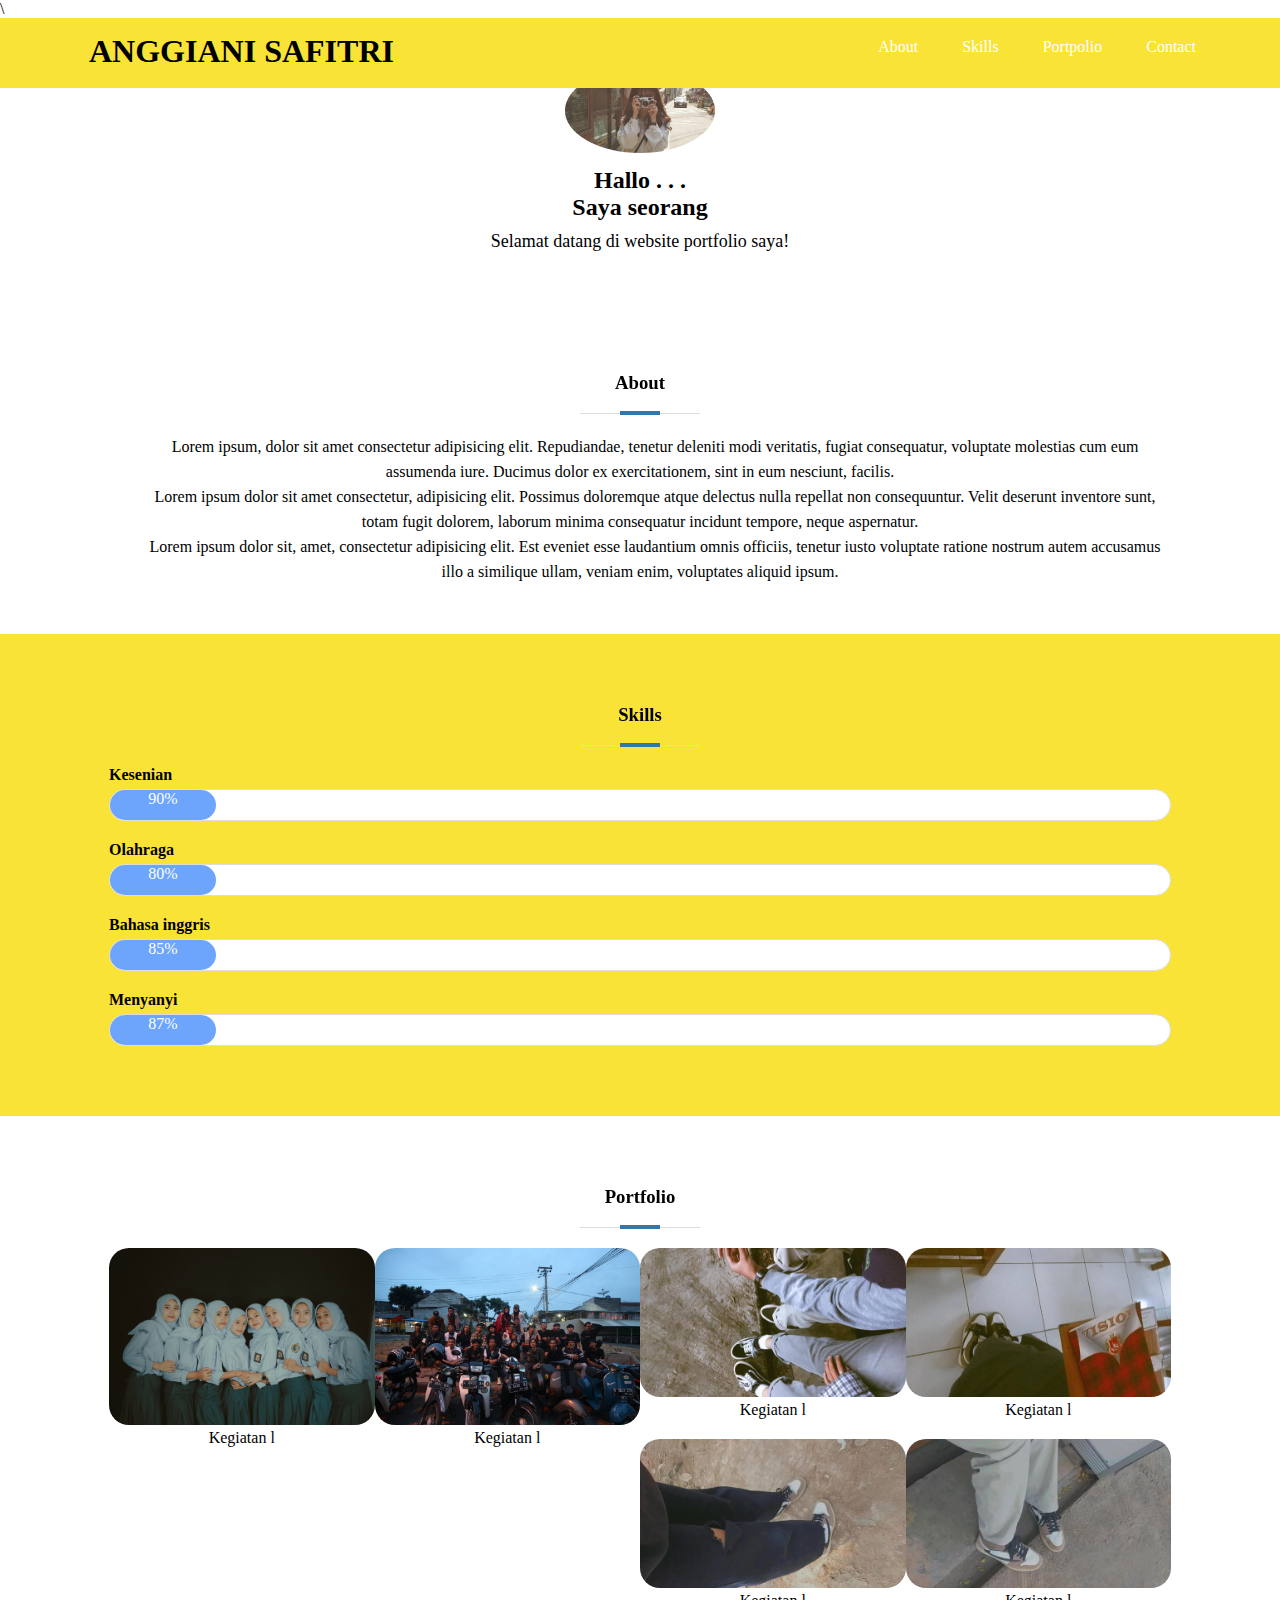
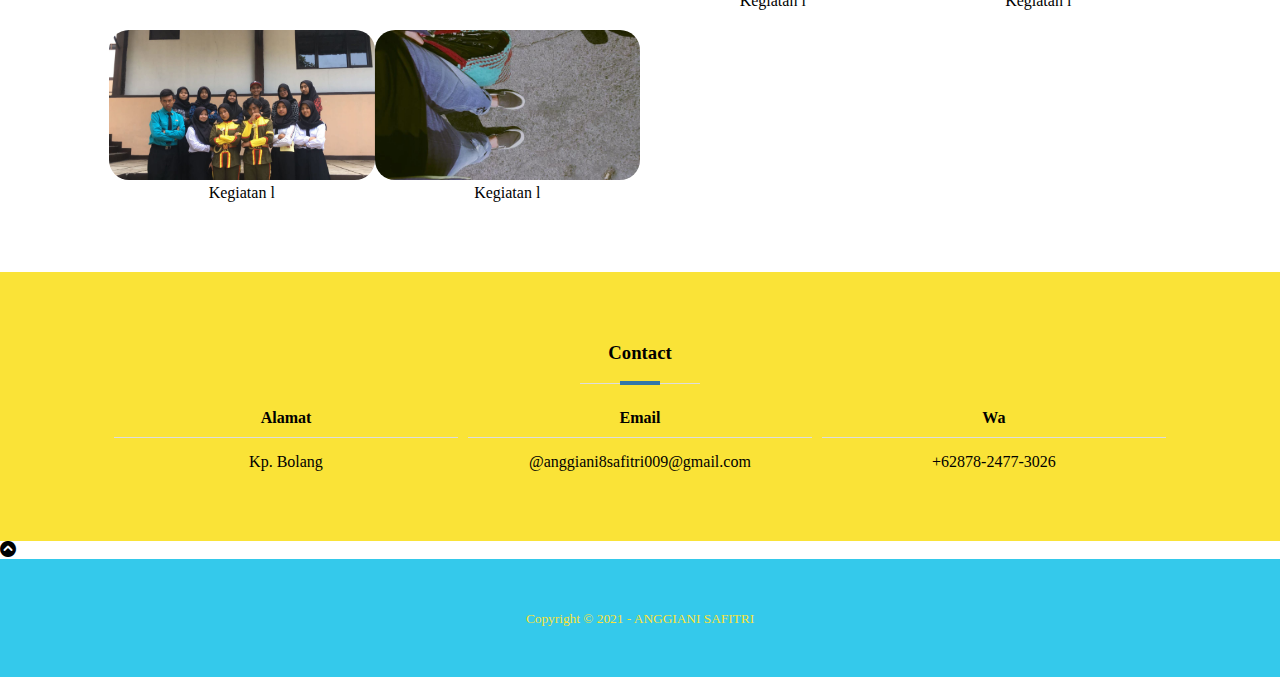
==== index.html @ d21472cc "Web portfolio" ====
<!DOCTYPE html>
<html lang="en">
<head>
	<meta charset="UTF-8">
	<meta name="viewport" content="width=	, initial-scale=1.0">
	<title>Portpolio | Anggiani</title>
	<link rel="stylesheet" href="css/style.css">
	<link href="https://fonts.googleapis.com/css2?family=Oswald:wght@200&display=swap" rel="stylesheet">
     <link rel="stylesheet" href="https://cdnjs.cloudflare.com/ajax/libs/font-awesome/6.0.0-beta2/css/all.min.css">
</head>
<body>
	<input type ="checkbox" id="bar">\
	<div class="sidebar"/div>
	  <ul>
	  	 <li><a href="#">About</a></li>
           <li><a href="#">Skills</a></li>
           <li><a href="#">Portpolio</a></li>
           <li><a href="#">Contact</a></li>
      </ul>    
	</div>
	<header>
		<div class="container">	
		<h1><a href="">Anggiani safitri</a></h1>
		<ul>	
           <li><a href="#about">About</a></li>
           <li><a href="#skills">Skills</a></li>
           <li><a href="#portfolio">Portpolio</a></li>
           <li><a href="#contact">Contact</a></li>
		</ul>
		<label for="bar" class="menu-sidebar"><i class="fas fa-bars"></i></label>
	</div>
	</header>	
	<section class="banner">
		<div class="container">
			<div class="b-center">
				<img src="img/gia2.jpeg" alt="">
				<h2>Hallo . . .<br>
				Saya seorang <span class="efek-ngetik"></span></h2>
				<P>Selamat datang di website portfolio saya!</P>	
		</div>
	</section>

	<!-- bagian about -->
	<section id="about">
		<div class="container">
			<h3>About</h3>
			<p>Lorem ipsum, dolor sit amet consectetur adipisicing elit. Repudiandae, tenetur deleniti modi veritatis, fugiat consequatur, voluptate molestias cum eum assumenda iure. Ducimus dolor ex exercitationem, sint in eum nesciunt, facilis.</p>
			<p>Lorem ipsum dolor sit amet consectetur, adipisicing elit. Possimus doloremque atque delectus nulla repellat non consequuntur. Velit deserunt inventore sunt, totam fugit dolorem, laborum minima consequatur incidunt tempore, neque aspernatur.</p>
			<p>Lorem ipsum dolor sit, amet, consectetur adipisicing elit. Est eveniet esse laudantium omnis officiis, tenetur iusto voluptate ratione nostrum autem accusamus illo a similique ullam, veniam enim, voluptates aliquid ipsum.</p>
		</div>
	</section>

	<!-- bagian skills -->
	<section id="skills">
		<div class="container">
			<h3>Skills</h3>
			<h4>Kesenian</h4>
			<div class="l-skills">
				<span class="nilai kes ">90%</span>
			</div>
			<h4>Olahraga</h4>
			<div class="l-skills">
				<span class="nilai ola">80%</span>
			</div>
			<h4>Bahasa inggris</h4>
			<div class="l-skills">
				<span class="nilai basdat ">85%</span>
			</div>
			<h4>Menyanyi</h4>
			<div class="l-skills">
				<span class="nilai tari">87%</span>
			</div>
		


		</div>
	</section>
	<!-- bagian portfolio-->
	<section id="portfolio">
		<div class="container">
			<h3>Portfolio</h3>
			<div class="col-4">
				<a href="">
					<img src="img/foto1.jpg" alt="">
					<span>Kegiatan l</span>
				</a>
			</div>
			<div class="col-4">
				<a href="">
					<img src="img/foto2.jpg" alt="">
					<span>Kegiatan l</span>
				</a>
			</div>
			<div class="col-4">
				<a href="">
					<img src="img/foto3.jpg" alt="">
					<span>Kegiatan l</span>
				</a>
			</div>	
			<div class="col-4">
				<a href="">
					<img src="img/foto4.jpg" alt="">
					<span>Kegiatan l</span>
				</a>
			</div>
			<div class="col-4">
				<a href="">
					<img src="img/foto5.jpg" alt="">
					<span>Kegiatan l</span>
				</a>
			</div>
			<div class="col-4">
				<a href="">
					<img src="img/foto6.jpg" alt="">
					<span>Kegiatan l</span>
				</a>
			</div>
			<div class="col-4">
				<a href="">
					<img src="img/foto7.jpg" alt="">
					<span>Kegiatan l</span>
				</a>
			</div>
			<div class="col-4">
				<a href="">
					<img src="img/foto8.jpg" alt="">
					<span>Kegiatan l</span>
				</a>
			</div>	


			</div>
		</div>
	</section>

	<!-- bagian contact -->
	<section id="contact">
		<div class="container">
			<h3>Contact</h3>
			<div class="col-3">
				<h4>Alamat</h4>
				<p>Kp. Bolang</p>
			</div>
			<div class="col-3">
				<h4>Email</h4>
				<p>@anggiani8safitri009@gmail.com</p>
			</div>
			<div class="col-3">
				<h4>Wa</h4>
				<p>+62878-2477-3026</p>
			</div>
		</div>
	</section>

	<a href="#" class="up-icon"><i class="fas fa-chevron-circle-up"></i></a>

	<!-- bagian footer -->
	<footer>
		<div class="container">
			<small>Copyright &copy; 2021 - ANGGIANI SAFITRI</small>
		</div>
	</footer>


	<script src="js/script.js"></script>
</body>
</html>
---- css/style.css ----
*{
	font-family: 'Patrick Hand', cursive;
	padding: 0;
	margin: 0;
	color : black;
}

/* bagian header*/
header{
	position: fixed;
	height:70px;
	width: 100%;
	background-color: #fae337;

}
header h1{
	display: inline-block;
	float: left;
	padding: 15px 25px;
	text-transform: uppercase;
} 
header h1 a:hover{
	color:#6da4fc;
}	
header h1 a{
	color: black;
	transition: .4s;
}
header ul a:hover{
	color :#6da4fc;
}
header ul a{
	color: white;
	transition: .4s;

}
header ul{
	float: right;
}

header ul li{
	display: inline-block;
	padding: 20px;
}
a{
	text-decoration: none;
}
.container {
	width: 90%;
	margin: 0 auto;
}
.container::after {
	content: '';
	display : block;
	clear: both;
}
.menu-sidebar {
	float: right;
	display : none;
	padding: 15px;
}
@media (max-width: 768px){
	.menu-sidebar{
		display: block;
	}
	header ul {
		display: none;
	}
	.col-4 {
		width:50%;
	}
	.col-3 {
		width: 100%;
	}
}

/* bagian sidebar */
.sidebar {
	position: fixed;
	top: 0;
	bottom: 0;
	left: -300px;
	width: 300px;
	background-color: rgba(180, 189, 204, .9);
	transition: .3s;
	z-index: 9999;

}
.sidebar ul li { 
    color :#fff;
}
.sidebar ul li {
	padding: 25px;
	transition: .1s;
	transition-property: background-color;
}
.sidebar ul li:hover{
	background-color: #0c0d0d;
}
#bar:checked ~ .sidebar {
	left: 0;
}
#bar {
	display: none;
}

/bagian banner/
.banner{
	background:  linear-gradient(to top, #fad637 0%, #ffff 110%);
	padding: 150px 0;
}
.banner img {
	width: 150px;
	border-radius: 50%;
	margin-bottom: 10px;
	box-shadow: 0 4px 10px 0 rgba(0,0,0,0,2), 0 6px 20px 0 rgba(0,0,0,0,20);
}
.b-center {
	text-align: center;
}
.banner h2,
.banner p,
.banner span{
	color :black;
}
.banner h2{
	margin-bottom: 10px;
}
.banner p{
	font-size: 18px;
}
section{
	padding: 50px;
}
section h3{
	padding-bottom: 20px;
	text-align: center;
	margin: 20px;
	position: relative;	
}
section h3::before{
	content: '';
	display: block;
	position: absolute;
	bottom: 0px;
	width :120px;
	height: 1px;
	background-color: #ddd;
	left: calc(50% - 60px);
}
section h3::after{	
content: '';
	display: block;
	position: absolute;
	bottom: -1px;
	width :40px;
	height: 4px;
	background-color: #3277a8;
	left: calc(50% - 20px);
}

/* bagian about */
	#about p{
		text-align: center;
		text-indent: 30px;
		line-height: 25px;
		margin-bottom: 15;

	}
/* bagian skills */
#skills {
	background-color:#fae337;
}
#skills .l-skills{
	height: 30px;
	background-color: #fff;
	border: 1px solid #ddd;
	margin: 5px 0 20px 0;
	box-shadow: 0 4px 10px 0 rgba(0,0,0,0,2), 0 6px 20px 0 rgba(0,0,0,0,20);
}
.l-skills{
	border-radius: 40px;
}
.l-skills .nilai{
	height: 30px;
	background-color: #6da4fc;
	display: inline-block;
	color:  #fff;
	text-align: center;
	width: 10%;
	transition: width 2s;
	border-radius:  40px;

}

.kes:hover {
	width: 90%;
}
.ola:hover {
	width: 80%;
}
.basdat:hover {
	width: 85%;
}
.tari:hover {
	width: 87%;
}

/* bagian portfolio */
.col-4{
	width: 25%;
	box-sizing: border-box;
	padding-bottom: 5px;
	float: left;
	text-align : center;
	margin-bottom: 15px;
}
.col-4 img{
	width: 100%;
	border-radius: 20px;
	box-shadow: 0 4px 10px 0 rgba(0,0,0,0,2), 0 6px 20px 0 rgba(0,0,0,0,20);
}
.col-4 a:hover img{
	transform: scale(1.2);
	transition: 1s;
}


/* bagian contact */
#contact {
	background-color: #fae337;
	color: white;
}

.col-3 {
	width: 33.33%;
	box-sizing: border-box;
	padding:5px;
	float: left;
	text-align:center;
	margin-bottom: 15px
}


.col-3 h4 {
	padding-bottom: 10px;
	border-bottom: 1px solid #ddd;
	margin-bottom: 15px;
}

/* bagian footer */
footer {
	background-color: #34c9eb;
	padding: 50px;
    text-align: center;
}
footer small{
	color :#fae337; 
}

html {
	scroll-behavior: smooth;
	background-color: ;
}
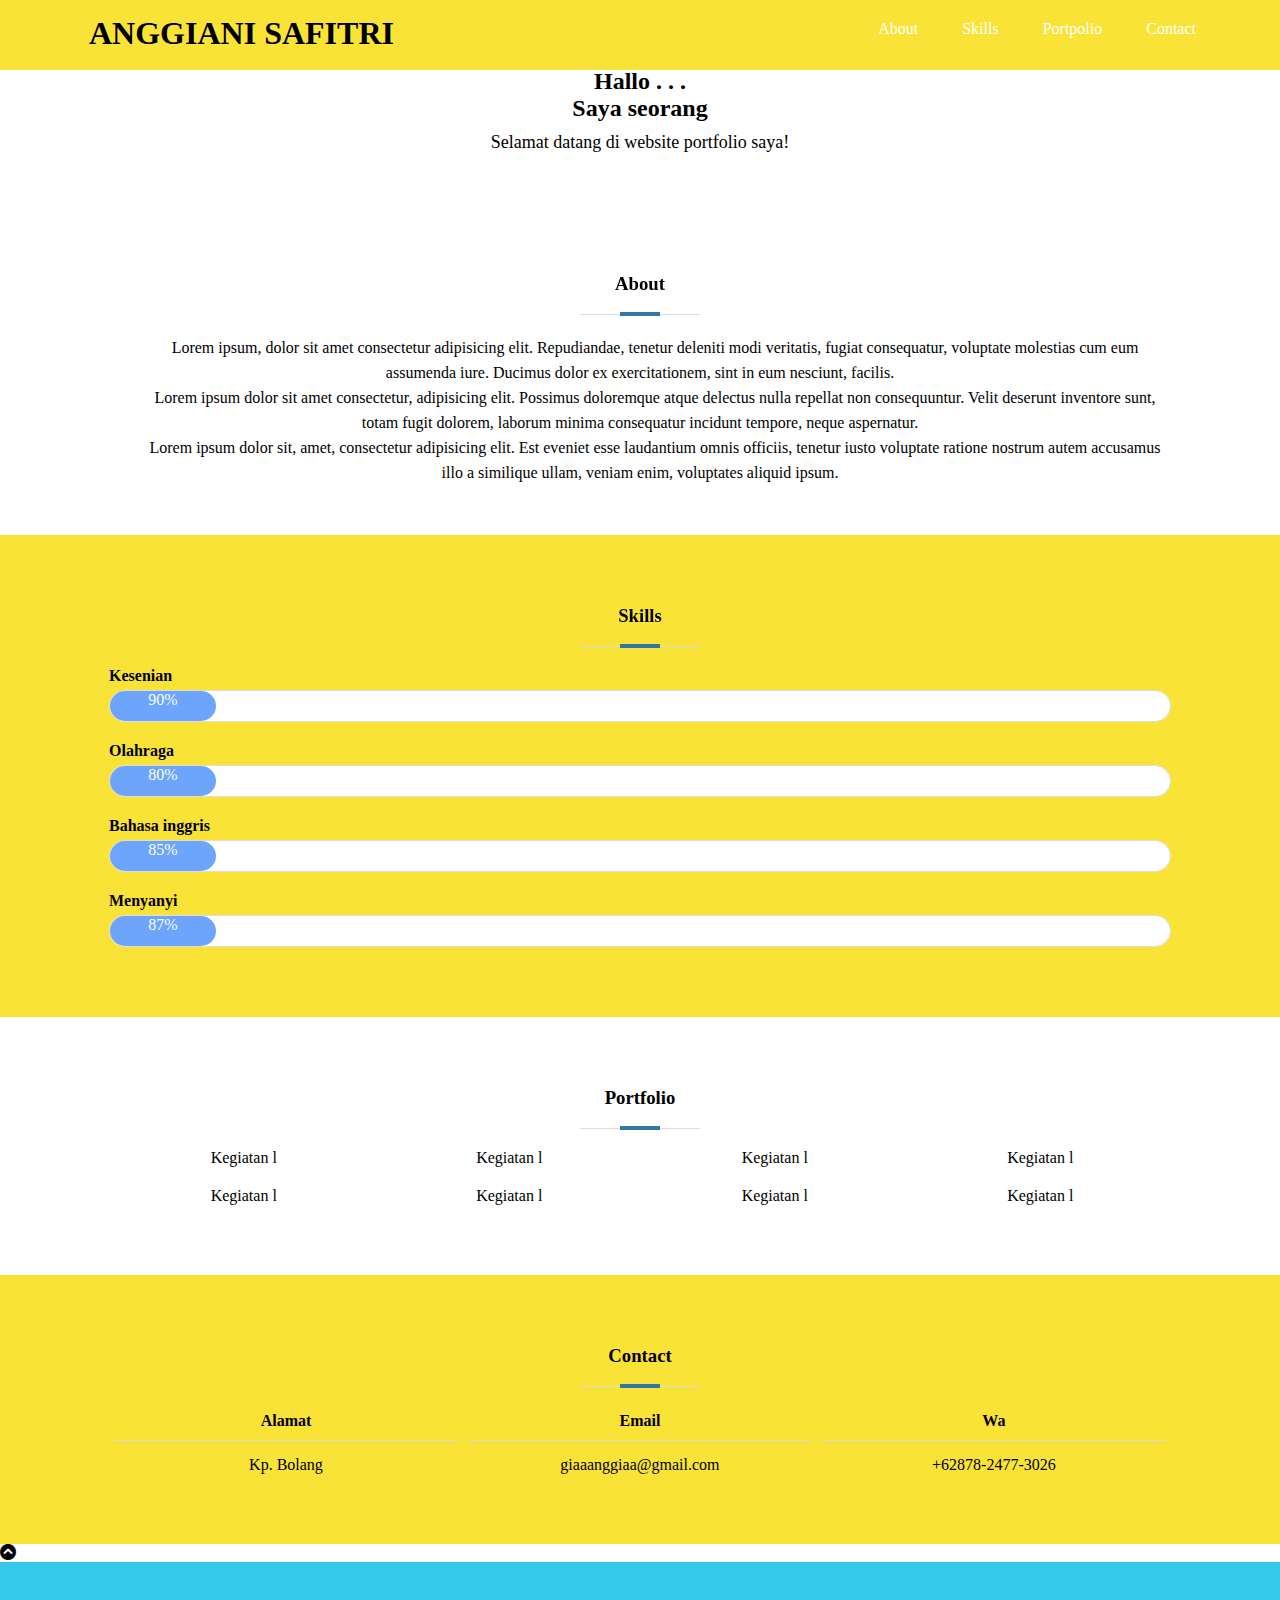
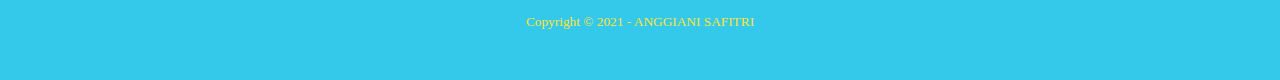
==== commit c4d03720: "Update index.html" ====
--- a/index.html
+++ b/index.html
@@ -9,7 +9,7 @@
      <link rel="stylesheet" href="https://cdnjs.cloudflare.com/ajax/libs/font-awesome/6.0.0-beta2/css/all.min.css">
 </head>
 <body>
-	<input type ="checkbox" id="bar">\
+	<input type ="checkbox" id="bar">
 	<div class="sidebar"/div>
 	  <ul>
 	  	 <li><a href="#">About</a></li>
@@ -33,9 +33,9 @@
 	<section class="banner">
 		<div class="container">
 			<div class="b-center">
-				<img src="img/gia2.jpeg" alt="">
+				<img src="img/image_banner.jpg" alt="">
 				<h2>Hallo . . .<br>
-				Saya seorang <span class="efek-ngetik"></span></h2>
+				Saya seorang <span class='efek-ngetik'></span></h2>
 				<P>Selamat datang di website portfolio saya!</P>	
 		</div>
 	</section>
@@ -70,7 +70,7 @@
 			<div class="l-skills">
 				<span class="nilai tari">87%</span>
 			</div>
-		
+
 
 
 		</div>
@@ -81,49 +81,49 @@
 			<h3>Portfolio</h3>
 			<div class="col-4">
 				<a href="">
-					<img src="img/foto1.jpg" alt="">
+					<img src="img/g1.jpg" alt="">
 					<span>Kegiatan l</span>
 				</a>
 			</div>
 			<div class="col-4">
 				<a href="">
-					<img src="img/foto2.jpg" alt="">
+					<img src="img/g1.jpg" alt="">
 					<span>Kegiatan l</span>
 				</a>
 			</div>
 			<div class="col-4">
 				<a href="">
-					<img src="img/foto3.jpg" alt="">
+					<img src="img/g1.jpg" alt="">
 					<span>Kegiatan l</span>
 				</a>
 			</div>	
 			<div class="col-4">
 				<a href="">
-					<img src="img/foto4.jpg" alt="">
+					<img src="img/g1.jpg" alt="">
 					<span>Kegiatan l</span>
 				</a>
 			</div>
 			<div class="col-4">
 				<a href="">
-					<img src="img/foto5.jpg" alt="">
+					<img src="img/g1.jpg" alt="">
 					<span>Kegiatan l</span>
 				</a>
 			</div>
 			<div class="col-4">
 				<a href="">
-					<img src="img/foto6.jpg" alt="">
+					<img src="img/g1.jpg" alt="">
 					<span>Kegiatan l</span>
 				</a>
 			</div>
 			<div class="col-4">
 				<a href="">
-					<img src="img/foto7.jpg" alt="">
+					<img src="img/g1.jpg" alt="">
 					<span>Kegiatan l</span>
 				</a>
 			</div>
 			<div class="col-4">
 				<a href="">
-					<img src="img/foto8.jpg" alt="">
+					<img src="img/g1.jpg" alt="">
 					<span>Kegiatan l</span>
 				</a>
 			</div>	
@@ -143,7 +143,7 @@
 			</div>
 			<div class="col-3">
 				<h4>Email</h4>
-				<p>@anggiani8safitri009@gmail.com</p>
+				<p>giaaanggiaa@gmail.com</p>
 			</div>
 			<div class="col-3">
 				<h4>Wa</h4>
@@ -164,4 +164,4 @@
 
 	<script src="js/script.js"></script>
 </body>
-</html>+</html> 
